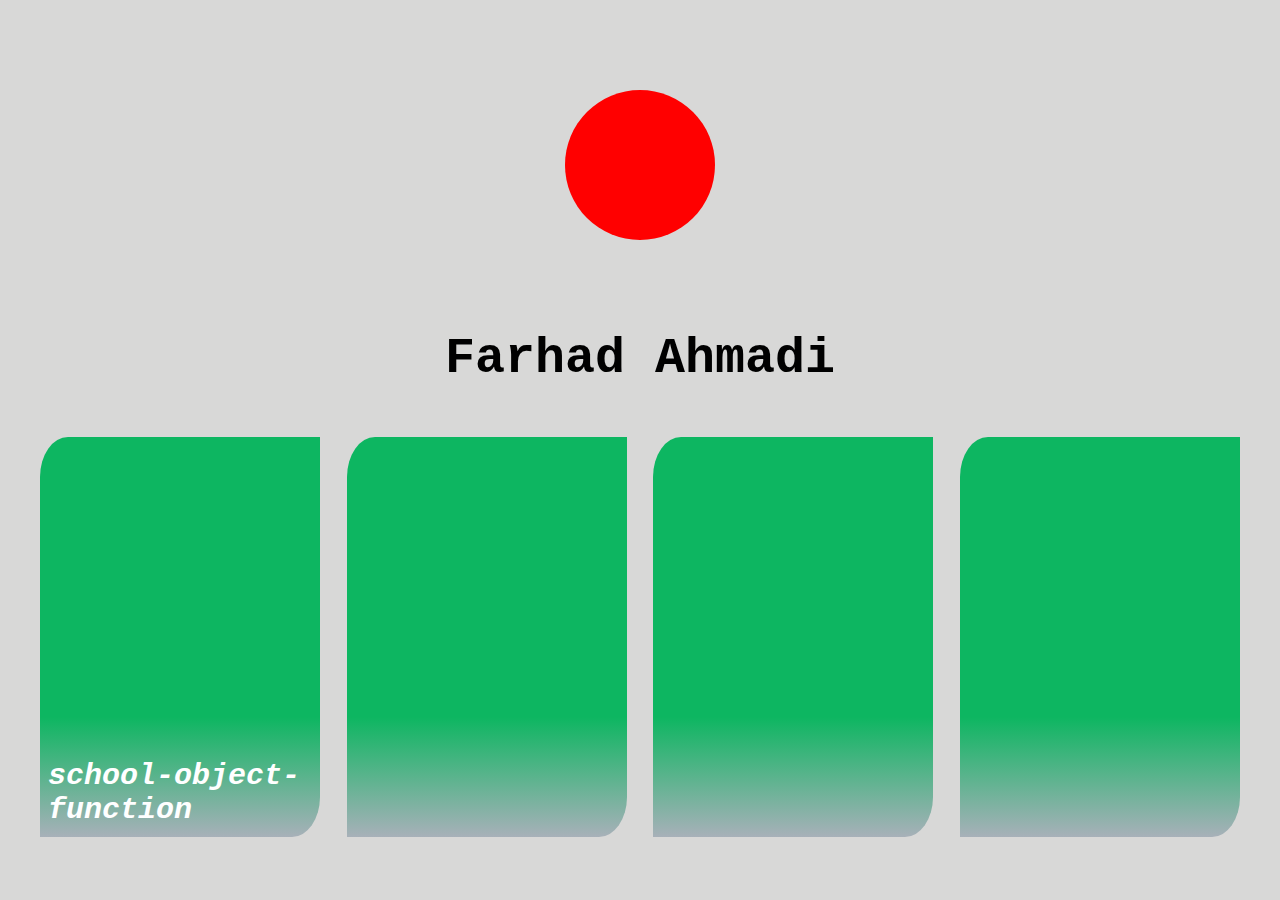
==== index.html @ 1a39a960 "first-push" ====
<!DOCTYPE html>
<html lang="en">

<head>
    <meta charset="UTF-8">
    <meta http-equiv="X-UA-Compatible" content="IE=edge">
    <meta name="viewport" content="width=device-width, initial-scale=1.0">
    <title>my resume</title>
    <link rel="stylesheet" href="style.css">
</head>

<body>
    <header>
        <div class="container">
            <div id="myImage">
                <img src="" alt="">
            </div>
            <div>
                <p>Farhad Ahmadi</p>
                <a href=""></a>
            </div>
        </div>

    </header>
    <main>
        <div class="container">
            <div>
                <img src="" alt="">
                <a href="school-object-function/index.html">school-object-function</a>
                <p></p>
            </div>
            <div>
                <img src="" alt="">
                <a href=""></a>
                <p></p>
            </div>
            <div>
                <img src="" alt="">
                <a href=""></a>
                <p></p>
            </div>
            <div>
                <img src="" alt="">
                <a href=""></a>
                <p></p>
            </div>
        </div>
    </main>
</body>

</html>
---- style.css ----
body{
    margin: 0;
    background-color: rgb(216, 216, 215);
    font-family: 'Courier New', Courier, monospace
}
.container{
    width: 1200px;
    margin: 0 auto;
}
header{
font-size: 50px;
font-weight: bold;
}
header div{
text-align: center;
}
header #myImage{
    background-color:  red;
    height: 150px;
    width: 150px;
    border-radius: 50%;
    margin: 90px auto;
}
main>.container{
    display: flex;
    flex-wrap: wrap;
    justify-content: space-between;
    align-items: center;
}
main>.container>div{
    position: relative;
    width: 280px;
    height: 400px;
    background: linear-gradient( rgb(13, 182, 97) 70%, #2464 100%);
    border-radius: 10% 0 10% 0;
    transition: all 1s;
}
main>.container>div:hover{
    width: 350px;
    border-radius: 0 10% 0 10%
}
main a{
    color: #fff;
    font-size: 30px;
    text-decoration: none;
    font-style: italic;
    font-weight: bold;
    position: absolute;
    bottom: 10px;
    margin-left: 8px;
   
}
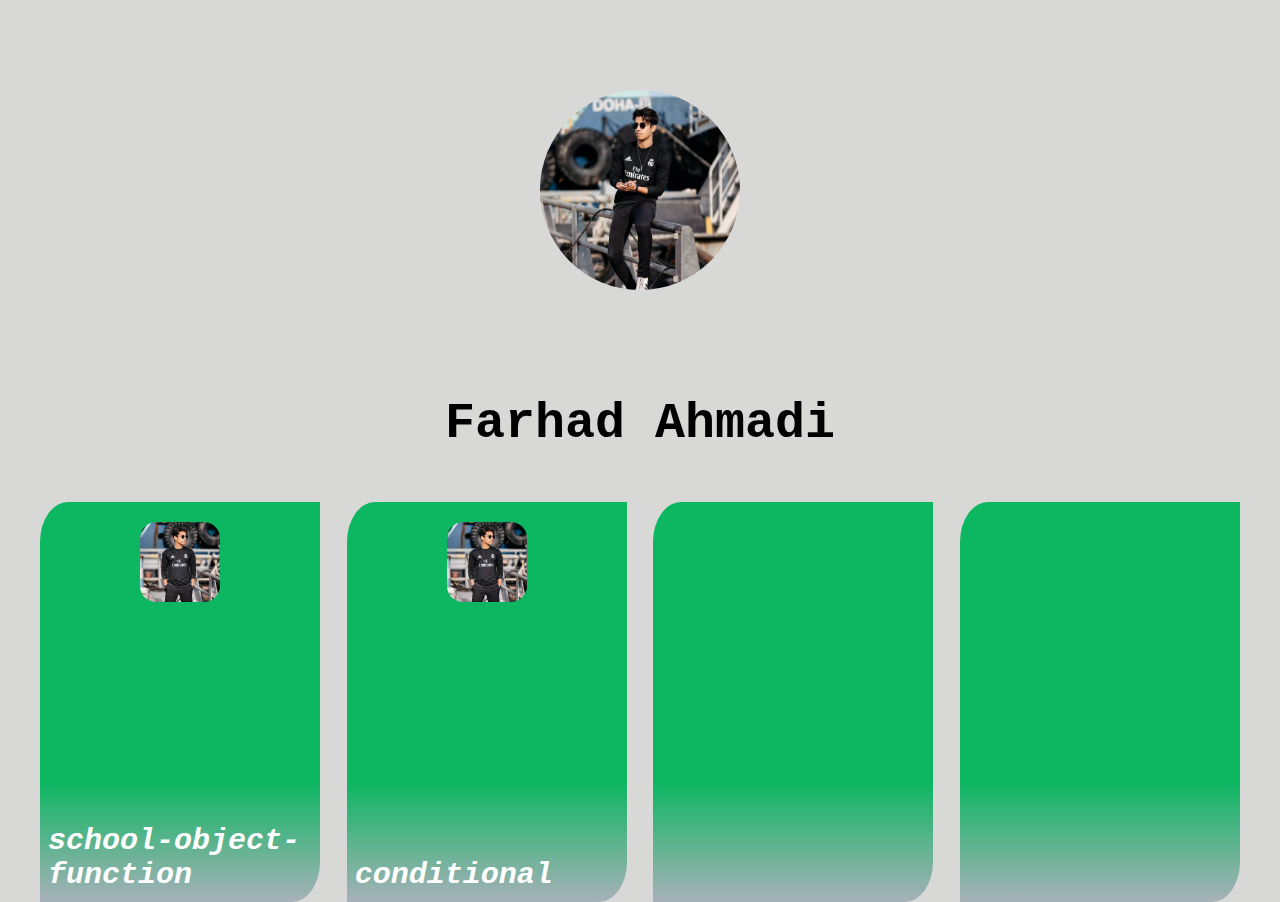
==== commit b73754a4: "second" ====
--- a/index.html
+++ b/index.html
@@ -13,7 +13,7 @@
     <header>
         <div class="container">
             <div id="myImage">
-                <img src="" alt="">
+                <img src="Image/IMG_20230204_220205_119.jpg" alt="">
             </div>
             <div>
                 <p>Farhad Ahmadi</p>
@@ -25,24 +25,24 @@
     <main>
         <div class="container">
             <div>
-                <img src="" alt="">
-                <a href="school-object-function/index.html">school-object-function</a>
-                <p></p>
+                <img src="Image/IMG_20230204_220205_100.jpg" alt="">
+                <a href="object-function/index.html">school-object-function</a>
+               
+            </div>
+            <div>
+                <img src="Image/IMG_20230204_220205_100.jpg" alt="">
+                <a href="conditional/index.html">conditional</a>
+                
             </div>
             <div>
                 <img src="" alt="">
                 <a href=""></a>
-                <p></p>
+                
             </div>
             <div>
                 <img src="" alt="">
                 <a href=""></a>
-                <p></p>
-            </div>
-            <div>
-                <img src="" alt="">
-                <a href=""></a>
-                <p></p>
+             
             </div>
         </div>
     </main>
--- a/style.css
+++ b/style.css
@@ -15,11 +15,13 @@
 text-align: center;
 }
 header #myImage{
-    background-color:  red;
-    height: 150px;
-    width: 150px;
+    width: 200px;
     border-radius: 50%;
     margin: 90px auto;
+}
+header #myImage img{
+    width: 100%;
+    border-radius: 100px;
 }
 main>.container{
     display: flex;
@@ -49,4 +51,17 @@
     bottom: 10px;
     margin-left: 8px;
    
+}
+main>.container img{
+    width: 80px;
+    /* height: 100px; */
+    border-radius: 20%;
+  /* transform: translate(50%,20%); */
+  position: absolute;
+  left: 100px;
+    top: 20px;
+    transition: all 1s;
+}
+main>.container div:hover img{
+   transform: translate(50%,20px);
 }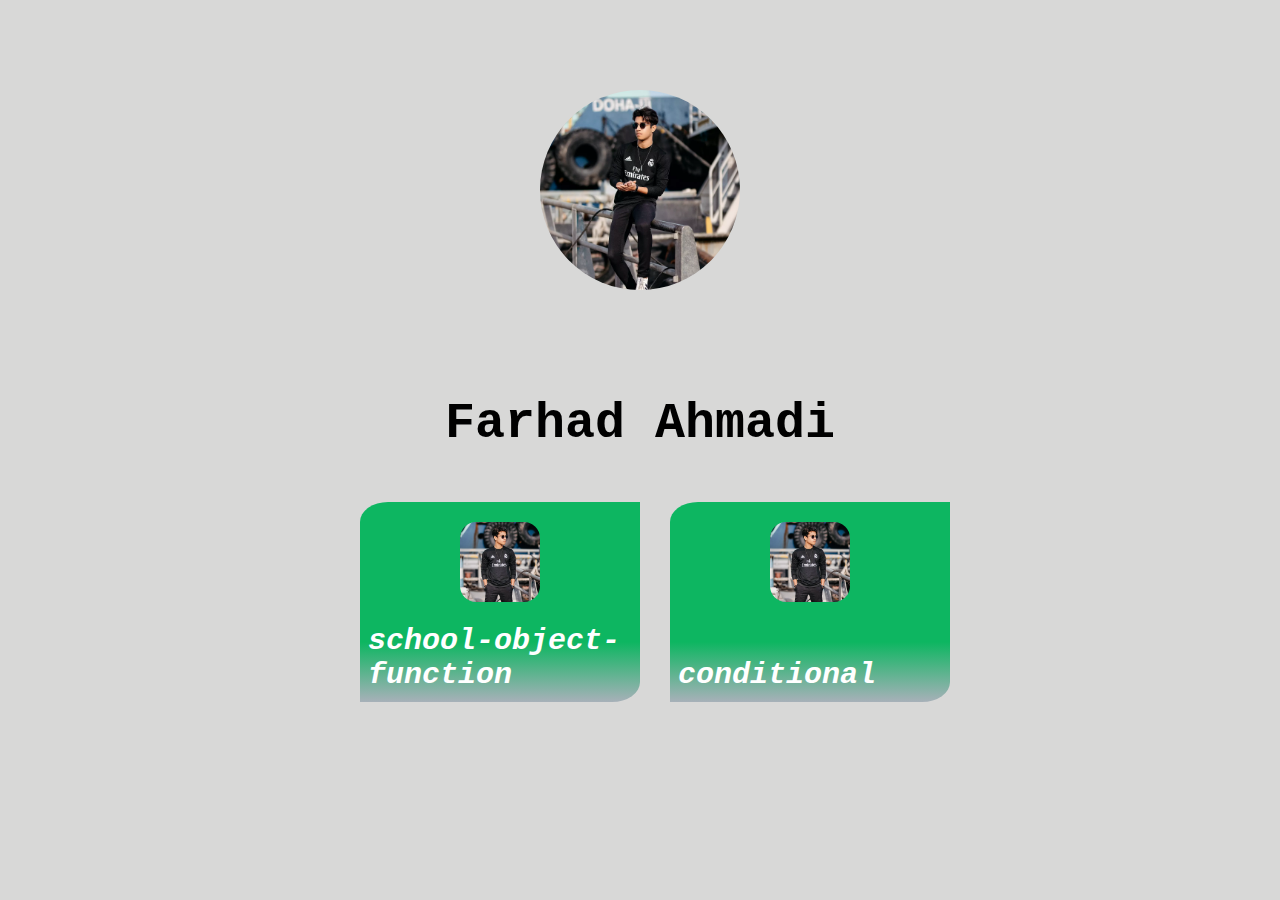
==== commit 1e8bba0d: "third" ====
--- a/index.html
+++ b/index.html
@@ -33,7 +33,7 @@
                 <img src="Image/IMG_20230204_220205_100.jpg" alt="">
                 <a href="conditional/index.html">conditional</a>
                 
-            </div>
+            <!-- </div>
             <div>
                 <img src="" alt="">
                 <a href=""></a>
@@ -43,7 +43,7 @@
                 <img src="" alt="">
                 <a href=""></a>
              
-            </div>
+            </div> -->
         </div>
     </main>
 </body>
--- a/style.css
+++ b/style.css
@@ -26,19 +26,23 @@
 main>.container{
     display: flex;
     flex-wrap: wrap;
-    justify-content: space-between;
+    justify-content: center;
     align-items: center;
+    
 }
 main>.container>div{
     position: relative;
     width: 280px;
-    height: 400px;
+    height: 200px;
     background: linear-gradient( rgb(13, 182, 97) 70%, #2464 100%);
     border-radius: 10% 0 10% 0;
     transition: all 1s;
+    margin-left: 30px;
 }
 main>.container>div:hover{
     width: 350px;
+    height: 250px;
+    z-index: 1;
     border-radius: 0 10% 0 10%
 }
 main a{
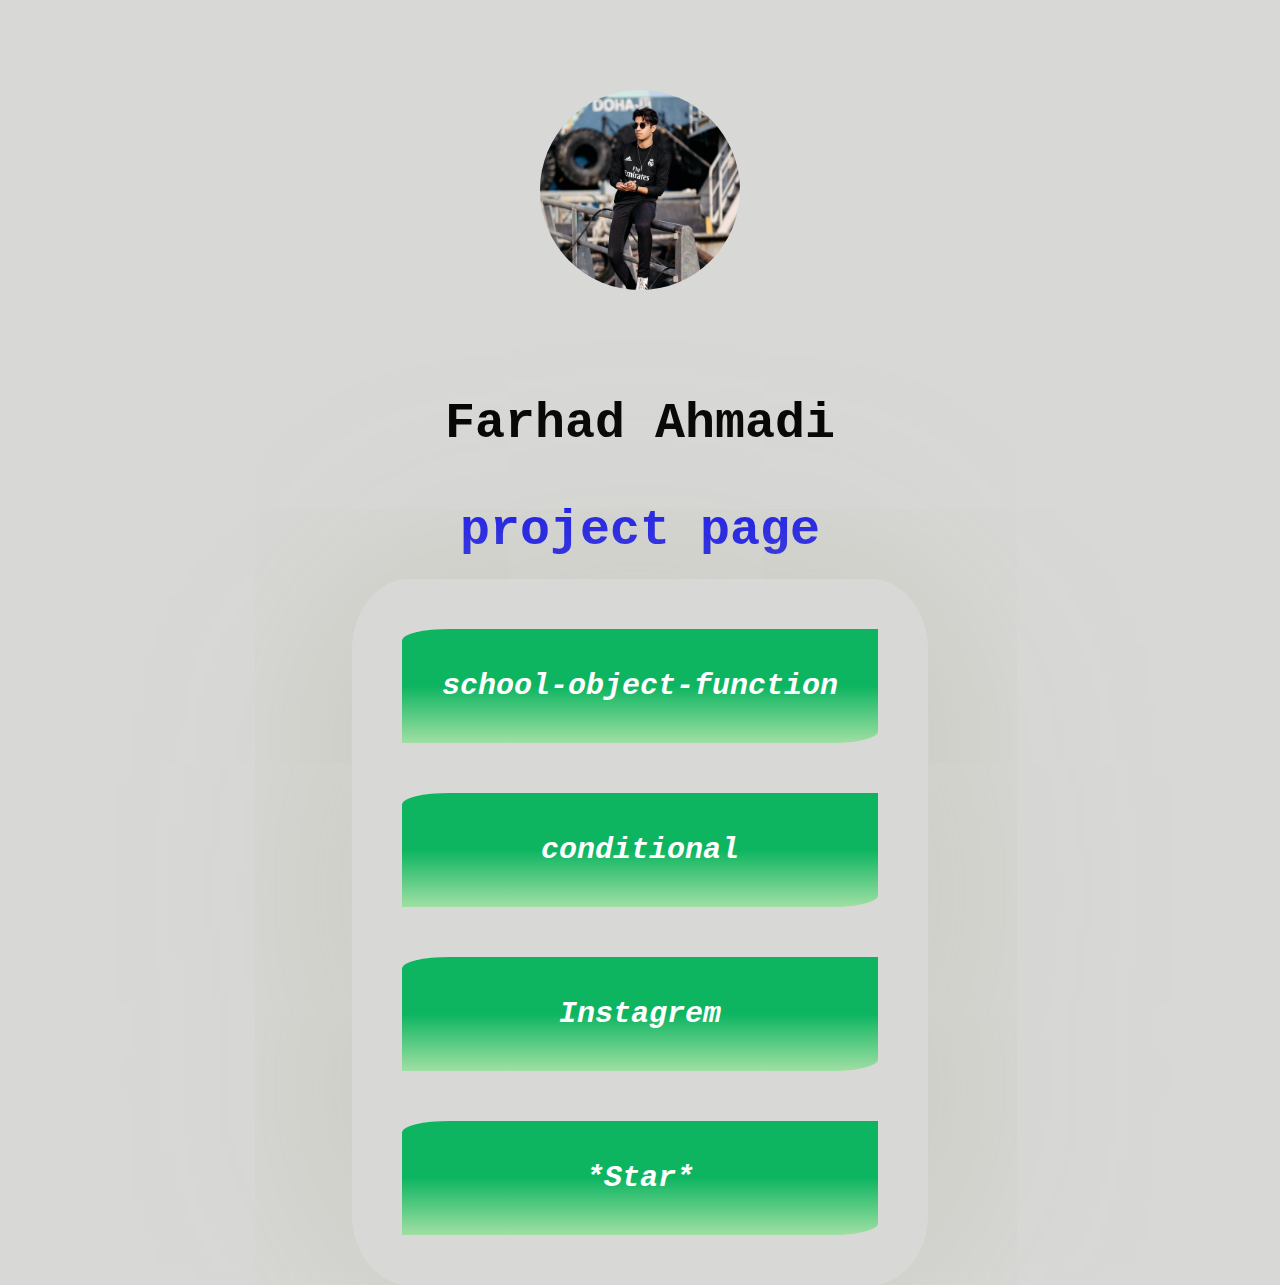
==== commit cef0d406: "project" ====
--- a/index.html
+++ b/index.html
@@ -17,33 +17,26 @@
             </div>
             <div>
                 <p>Farhad Ahmadi</p>
-                <a href=""></a>
+                <a href="https://github.com/feri-punisher/projects">project page</a>
             </div>
         </div>
 
     </header>
     <main>
         <div class="container">
-            <div>
-                <img src="Image/IMG_20230204_220205_100.jpg" alt="">
-                <a href="object-function/index.html">school-object-function</a>
+           <div id="project">
+            <a href="object-function/index.html">school-object-function</a>
                
-            </div>
-            <div>
-                <img src="Image/IMG_20230204_220205_100.jpg" alt="">
-                <a href="conditional/index.html">conditional</a>
-                
-            <!-- </div>
-            <div>
-                <img src="" alt="">
-                <a href=""></a>
-                
-            </div>
-            <div>
-                <img src="" alt="">
-                <a href=""></a>
-             
-            </div> -->
+            
+               
+            <a href="conditional/index.html">conditional</a>
+
+            <a href="instagram/index.html">Instagrem</a>
+
+            <a href="star/index.html">*Star*</a>
+
+           </div>
+        
         </div>
     </main>
 </body>
--- a/style.css
+++ b/style.css
@@ -1,71 +1,69 @@
-body{
+body {
     margin: 0;
     background-color: rgb(216, 216, 215);
     font-family: 'Courier New', Courier, monospace
 }
-.container{
+
+.container {
     width: 1200px;
     margin: 0 auto;
 }
-header{
-font-size: 50px;
-font-weight: bold;
+
+header {
+    font-size: 50px;
+    font-weight: bold;
+    margin-bottom: 20px;
 }
-header div{
-text-align: center;
+
+header div {
+    text-align: center;
 }
-header #myImage{
+
+header #myImage {
     width: 200px;
     border-radius: 50%;
     margin: 90px auto;
 }
-header #myImage img{
+
+header #myImage img {
     width: 100%;
     border-radius: 100px;
 }
-main>.container{
-    display: flex;
-    flex-wrap: wrap;
-    justify-content: center;
-    align-items: center;
-    
+header a{
+    text-decoration: none;
+    transition: all .5s;
 }
-main>.container>div{
-    position: relative;
-    width: 280px;
-    height: 200px;
-    background: linear-gradient( rgb(13, 182, 97) 70%, #2464 100%);
+header a:hover{
+    font-size: 70px;
+    color: rgb(153, 63, 78);
+}
+main>.container {
+   display: flex;
+   flex-wrap: wrap;
+   align-items: center;
+   justify-content: center;
+}
+
+main>.container>div {
+   box-shadow: 0px 10px 300px 0px rgb(194, 194, 179);
+   border-radius: 10%;
+}
+
+main>.container>div>a:hover {
+    border-radius: 100%
+}
+
+main a {
+    text-align: center;
+    display: block;
+    margin: 50px;
+    transition: all 1s;
     border-radius: 10% 0 10% 0;
-    transition: all 1s;
-    margin-left: 30px;
-}
-main>.container>div:hover{
-    width: 350px;
-    height: 250px;
-    z-index: 1;
-    border-radius: 0 10% 0 10%
-}
-main a{
+    background: linear-gradient(rgb(13, 181, 97) 50%, rgba(6, 244, 22, 0.267) 100%);
     color: #fff;
     font-size: 30px;
     text-decoration: none;
     font-style: italic;
     font-weight: bold;
-    position: absolute;
-    bottom: 10px;
-    margin-left: 8px;
-   
-}
-main>.container img{
-    width: 80px;
-    /* height: 100px; */
-    border-radius: 20%;
-  /* transform: translate(50%,20%); */
-  position: absolute;
-  left: 100px;
-    top: 20px;
-    transition: all 1s;
-}
-main>.container div:hover img{
-   transform: translate(50%,20px);
+    padding: 40px;
 }